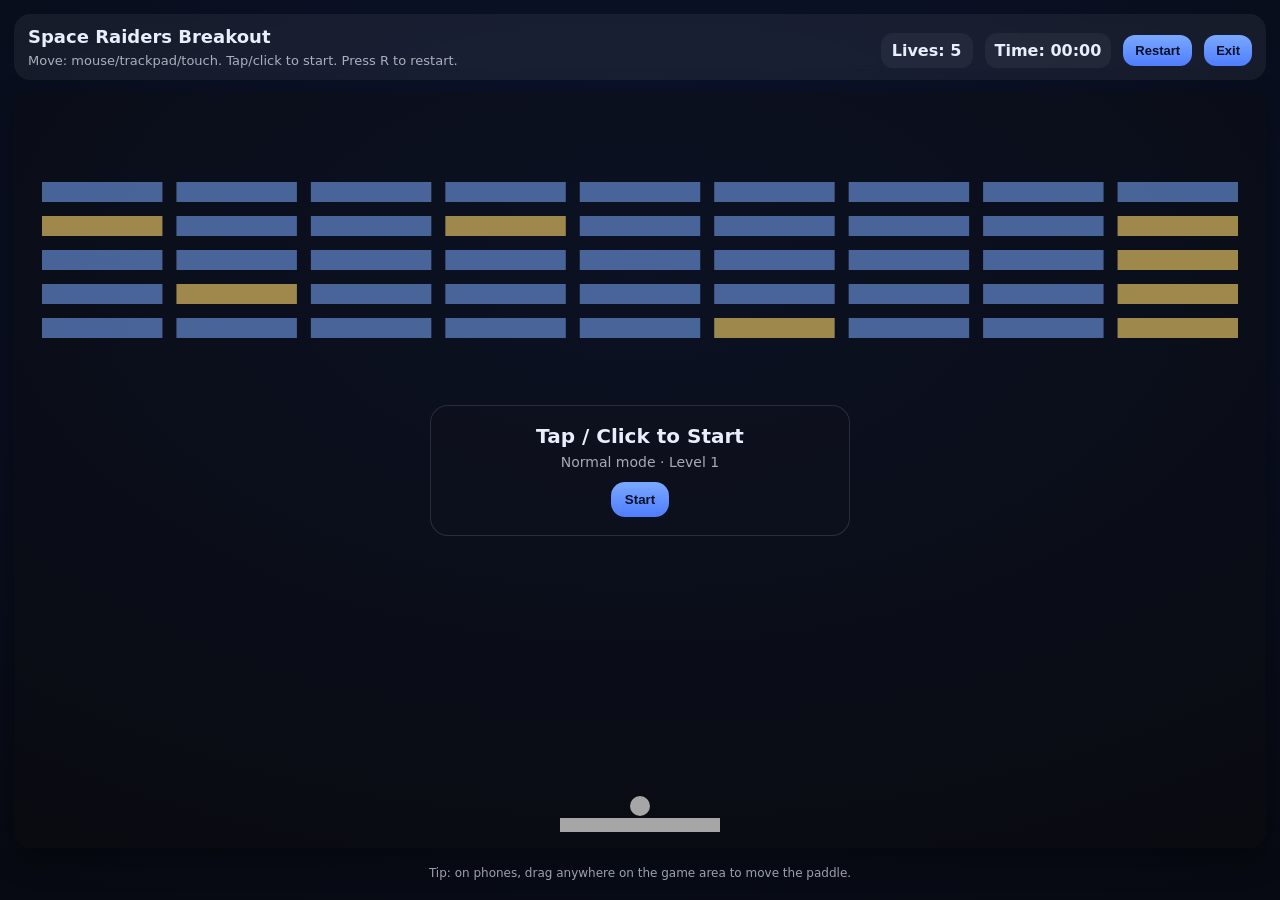
==== lose-it/games/game1/index.html @ 777462d2 "Add Game 1 HUD exit button to return to difficulty screen" ====
<!doctype html>
<html lang="en">
<head>
  <meta charset="utf-8" />
  <meta name="viewport" content="width=device-width, initial-scale=1" />
  <title>Space Raiders Breakout</title>
  <link rel="stylesheet" href="style.css" />
</head>
<body>
  <main class="wrap">
    <header class="hud">
      <div>
        <h1 class="title">Space Raiders Breakout</h1>
        <p class="hint">Move: mouse/trackpad/touch. Tap/click to start. Press R to restart.</p>
      </div>
      <div class="stats">
        <div class="stat">Lives: <span id="lives">5</span></div>
        <div class="stat">Time: <span id="timer">00:00</span></div>
        <button class="btn btn--small" id="restartBtn" type="button">Restart</button>
        <button class="btn btn--small btn--ghost" id="hudExitBtn" type="button">Exit</button>
      </div>
    </header>

    <section class="stage">
      <canvas id="game"></canvas>

      <div class="overlay" id="overlay">
        <div class="card">
          <div class="cardTitle" id="overlayTitle">Tap / Click to Start</div>
          <div class="cardSub" id="overlaySubtitle">Destroy all boxes to win.</div>
          <div class="cardFeatures" id="overlayFeatures"></div>
          <div class="cardActions">
            <button class="btn" id="startBtn">Start</button>
            <button class="btn btn--ghost is-hidden" id="exitBtn" type="button">Exit</button>
          </div>
        </div>
      </div>
    </section>

    <footer class="footer">
      Tip: on phones, drag anywhere on the game area to move the paddle.
    </footer>
  </main>

  <script src="game.js"></script>
</body>
</html>
---- lose-it/games/game1/style.css ----
:root {
  --bg: #070a12;
  --panel: rgba(255, 255, 255, 0.06);
  --text: #e9eefc;
  --muted: rgba(233, 238, 252, 0.7);
  --accent: #7aa8ff;
}

* { box-sizing: border-box; }
html, body { height: 100%; }

body {
  margin: 0;
  font-family: system-ui, -apple-system, Segoe UI, Roboto, Arial, sans-serif;
  background: radial-gradient(1200px 700px at 50% 30%, #0c1430, var(--bg));
  color: var(--text);
  overflow: hidden;
}

.wrap {
  height: 100%;
  display: grid;
  grid-template-rows: auto 1fr auto;
  gap: 12px;
  padding: 14px;
}

.hud {
  display: flex;
  justify-content: space-between;
  align-items: flex-end;
  gap: 12px;
  padding: 12px 14px;
  background: var(--panel);
  border-radius: 16px;
  backdrop-filter: blur(8px);
}

.title { margin: 0; font-size: 18px; }
.hint { margin: 6px 0 0; color: var(--muted); font-size: 13px; }

.stats { display: flex; gap: 12px; align-items: center; }
.stat {
  padding: 8px 10px;
  border-radius: 12px;
  background: rgba(255, 255, 255, 0.05);
  min-width: 92px;
  text-align: center;
  font-weight: 700;
}

.stage {
  position: relative;
  border-radius: 18px;
  background: rgba(255, 255, 255, 0.03);
  overflow: hidden;
  box-shadow: 0 10px 30px rgba(0,0,0,0.35);
}

#game {
  display: block;
  width: 100%;
  height: 100%;
  touch-action: none; /* important for touch dragging */
}

.overlay {
  position: absolute;
  inset: 0;
  display: grid;
  place-items: center;
  background: rgba(0, 0, 0, 0.35);
}

.overlay.is-hidden { display: none; }

.card {
  width: min(420px, 92%);
  padding: 18px;
  border-radius: 18px;
  background: rgba(15, 18, 30, 0.85);
  border: 1px solid rgba(255,255,255,0.12);
  text-align: center;
}

.cardTitle { font-size: 20px; font-weight: 800; margin-bottom: 6px; }
.cardSub { color: var(--muted); font-size: 14px; margin-bottom: 12px; }

.cardFeatures {
  display: none;
  margin: 8px 0 14px;
  gap: 10px;
}

.cardFeatures.is-visible {
  display: grid;
}

.featureItem {
  display: flex;
  align-items: center;
  gap: 10px;
  padding: 8px 10px;
  border-radius: 12px;
  background: rgba(255, 255, 255, 0.06);
  text-align: left;
}

.featureIcon {
  position: relative;
  width: 44px;
  height: 44px;
  text-align: center;
  font-size: 24px;
}

.featureIcon--gravityWell::before,
.featureIcon--gravityWell::after,
.featureIcon--redBrick::before,
.featureIcon--respawnBox::before,
.featureIcon--blackHole::before,
.featureIcon--blackHole::after {
  content: "";
  position: absolute;
}

.featureIcon--gravityWell {
  border-radius: 50%;
  background: rgba(255, 236, 130, 0.95);
  box-shadow: 0 0 0 0 rgba(255, 236, 130, 0.65);
  animation: gravityPulse 1.3s ease-out infinite;
}

.featureIcon--gravityWell::before {
  inset: 9px;
  border-radius: 50%;
  background: rgba(255, 250, 210, 0.95);
}

.featureIcon--redBrick {
  width: 44px;
  height: 24px;
  margin: 10px 0;
  border-radius: 3px;
  background: linear-gradient(180deg, rgba(255, 105, 96, 0.98), rgba(225, 70, 64, 0.98));
  box-shadow: inset 0 0 0 1px rgba(255, 190, 180, 0.4), inset 0 -2px 0 rgba(120, 20, 20, 0.35);
}

.featureIcon--redBrick::before {
  inset: 0;
  background:
    linear-gradient(90deg, transparent 0 32%, rgba(120, 20, 20, 0.35) 32% 36%, transparent 36% 64%, rgba(120, 20, 20, 0.35) 64% 68%, transparent 68% 100%),
    linear-gradient(180deg, transparent 0 46%, rgba(120, 20, 20, 0.35) 46% 54%, transparent 54% 100%);
}

.featureIcon--blackHole {
  border-radius: 50%;
  background: rgba(0, 0, 0, 0.96);
  border: 2px solid rgba(255, 255, 255, 0.24);
}

.featureIcon--blackHole::before {
  content: "☠";
  inset: 0;
  color: rgba(255, 255, 255, 0.92);
  font-size: 21px;
  font-weight: 700;
  line-height: 40px;
  text-align: center;
}

.featureIcon--respawnBox {
  border-radius: 6px;
  background: linear-gradient(180deg, rgba(100, 182, 255, 0.98), rgba(45, 123, 232, 0.98));
  box-shadow: inset 0 0 0 1px rgba(210, 236, 255, 0.6), 0 0 10px rgba(110, 180, 255, 0.5);
}

.featureIcon--respawnBox::before {
  inset: 0;
  content: "+";
  color: rgba(240, 248, 255, 0.95);
  font-size: 26px;
  font-weight: 700;
  line-height: 42px;
  text-align: center;
}

@keyframes gravityPulse {
  0% {
    transform: scale(0.8);
    box-shadow: 0 0 0 0 rgba(255, 236, 130, 0.55);
  }
  65% {
    transform: scale(1);
    box-shadow: 0 0 0 14px rgba(255, 236, 130, 0);
  }
  100% {
    transform: scale(1);
    box-shadow: 0 0 0 0 rgba(255, 236, 130, 0);
  }
}

.featureText {
  color: var(--text);
  font-size: 13px;
  line-height: 1.25;
}


.cardActions {
  display: flex;
  justify-content: center;
  gap: 10px;
}

.btn--ghost {
  background: rgba(255, 255, 255, 0.12);
  color: var(--text);
  border: 1px solid rgba(255,255,255,0.2);
}

.btn.is-hidden {
  display: none;
}

.btn {
  border: none;
  cursor: pointer;
  padding: 10px 14px;
  border-radius: 14px;
  font-weight: 800;
  background: linear-gradient(180deg, var(--accent), #4f7dff);
  color: #041027;
}

.footer {
  color: var(--muted);
  font-size: 12px;
  text-align: center;
  padding: 6px;
}

.btn--small {
  padding: 8px 12px;
  border-radius: 12px;
  font-size: 13px;
}
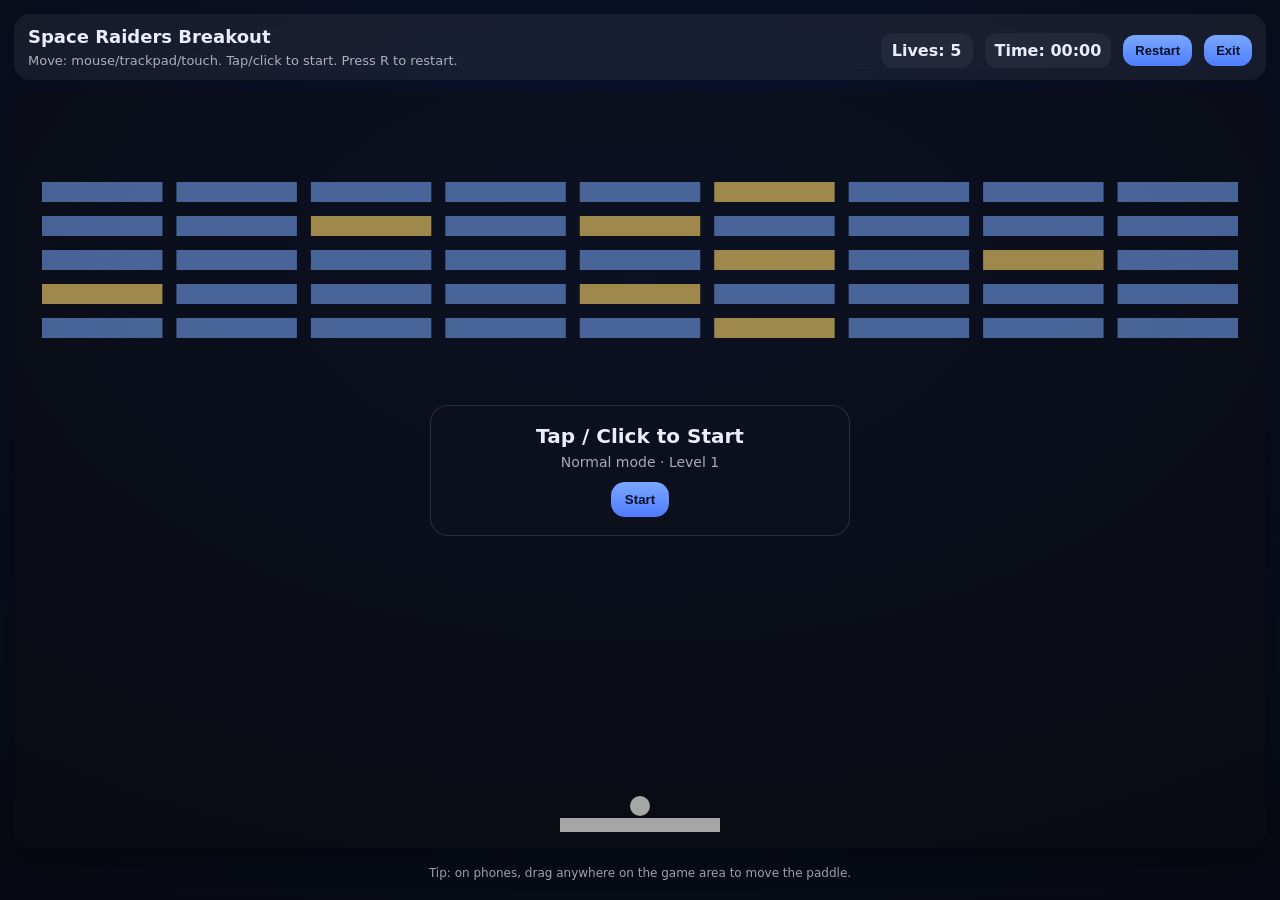
==== commit 71000a22: "Add failometer and loss streak tracking for game 1" ====
--- a/lose-it/games/game1/index.html
+++ b/lose-it/games/game1/index.html
@@ -1,47 +1,48 @@
-<!doctype html>
-<html lang="en">
-<head>
-  <meta charset="utf-8" />
-  <meta name="viewport" content="width=device-width, initial-scale=1" />
-  <title>Space Raiders Breakout</title>
-  <link rel="stylesheet" href="style.css" />
-</head>
-<body>
-  <main class="wrap">
-    <header class="hud">
-      <div>
-        <h1 class="title">Space Raiders Breakout</h1>
-        <p class="hint">Move: mouse/trackpad/touch. Tap/click to start. Press R to restart.</p>
-      </div>
+<!doctype html>
+<html lang="en">
+<head>
+  <meta charset="utf-8" />
+  <meta name="viewport" content="width=device-width, initial-scale=1" />
+  <title>Space Raiders Breakout</title>
+  <link rel="stylesheet" href="style.css" />
+</head>
+<body>
+  <main class="wrap">
+    <header class="hud">
+      <div>
+        <h1 class="title">Space Raiders Breakout</h1>
+        <p class="hint">Move: mouse/trackpad/touch. Tap/click to start. Press R to restart.</p>
+      </div>
       <div class="stats">
         <div class="stat">Lives: <span id="lives">5</span></div>
         <div class="stat">Time: <span id="timer">00:00</span></div>
         <button class="btn btn--small" id="restartBtn" type="button">Restart</button>
         <button class="btn btn--small btn--ghost" id="hudExitBtn" type="button">Exit</button>
       </div>
-    </header>
-
-    <section class="stage">
-      <canvas id="game"></canvas>
-
-      <div class="overlay" id="overlay">
-        <div class="card">
-          <div class="cardTitle" id="overlayTitle">Tap / Click to Start</div>
-          <div class="cardSub" id="overlaySubtitle">Destroy all boxes to win.</div>
-          <div class="cardFeatures" id="overlayFeatures"></div>
-          <div class="cardActions">
-            <button class="btn" id="startBtn">Start</button>
-            <button class="btn btn--ghost is-hidden" id="exitBtn" type="button">Exit</button>
-          </div>
-        </div>
-      </div>
-    </section>
-
-    <footer class="footer">
-      Tip: on phones, drag anywhere on the game area to move the paddle.
-    </footer>
-  </main>
-
-  <script src="game.js"></script>
-</body>
-</html>
+    </header>
+
+    <section class="stage">
+      <canvas id="game"></canvas>
+
+      <div class="overlay" id="overlay">
+        <div class="card">
+          <div class="cardTitle" id="overlayTitle">Tap / Click to Start</div>
+          <div class="cardSub" id="overlaySubtitle">Destroy all boxes to win.</div>
+          <div class="overlayStats" id="overlayStats"></div>
+          <div class="cardFeatures" id="overlayFeatures"></div>
+          <div class="cardActions">
+            <button class="btn" id="startBtn">Start</button>
+            <button class="btn btn--ghost is-hidden" id="exitBtn" type="button">Exit</button>
+          </div>
+        </div>
+      </div>
+    </section>
+
+    <footer class="footer">
+      Tip: on phones, drag anywhere on the game area to move the paddle.
+    </footer>
+  </main>
+
+  <script src="game.js"></script>
+</body>
+</html>
--- a/lose-it/games/game1/style.css
+++ b/lose-it/games/game1/style.css
@@ -1,247 +1,261 @@
-:root {
-  --bg: #070a12;
-  --panel: rgba(255, 255, 255, 0.06);
-  --text: #e9eefc;
-  --muted: rgba(233, 238, 252, 0.7);
-  --accent: #7aa8ff;
-}
-
-* { box-sizing: border-box; }
-html, body { height: 100%; }
-
-body {
-  margin: 0;
-  font-family: system-ui, -apple-system, Segoe UI, Roboto, Arial, sans-serif;
-  background: radial-gradient(1200px 700px at 50% 30%, #0c1430, var(--bg));
-  color: var(--text);
-  overflow: hidden;
-}
-
-.wrap {
-  height: 100%;
-  display: grid;
-  grid-template-rows: auto 1fr auto;
-  gap: 12px;
-  padding: 14px;
-}
-
-.hud {
-  display: flex;
-  justify-content: space-between;
-  align-items: flex-end;
-  gap: 12px;
-  padding: 12px 14px;
-  background: var(--panel);
-  border-radius: 16px;
-  backdrop-filter: blur(8px);
-}
-
-.title { margin: 0; font-size: 18px; }
-.hint { margin: 6px 0 0; color: var(--muted); font-size: 13px; }
-
-.stats { display: flex; gap: 12px; align-items: center; }
-.stat {
-  padding: 8px 10px;
-  border-radius: 12px;
-  background: rgba(255, 255, 255, 0.05);
-  min-width: 92px;
-  text-align: center;
-  font-weight: 700;
-}
-
-.stage {
-  position: relative;
-  border-radius: 18px;
-  background: rgba(255, 255, 255, 0.03);
-  overflow: hidden;
-  box-shadow: 0 10px 30px rgba(0,0,0,0.35);
-}
-
-#game {
-  display: block;
-  width: 100%;
-  height: 100%;
-  touch-action: none; /* important for touch dragging */
-}
-
-.overlay {
-  position: absolute;
-  inset: 0;
-  display: grid;
-  place-items: center;
-  background: rgba(0, 0, 0, 0.35);
-}
-
-.overlay.is-hidden { display: none; }
-
-.card {
-  width: min(420px, 92%);
-  padding: 18px;
-  border-radius: 18px;
-  background: rgba(15, 18, 30, 0.85);
-  border: 1px solid rgba(255,255,255,0.12);
-  text-align: center;
-}
-
-.cardTitle { font-size: 20px; font-weight: 800; margin-bottom: 6px; }
-.cardSub { color: var(--muted); font-size: 14px; margin-bottom: 12px; }
-
-.cardFeatures {
-  display: none;
-  margin: 8px 0 14px;
-  gap: 10px;
-}
-
-.cardFeatures.is-visible {
-  display: grid;
-}
-
-.featureItem {
-  display: flex;
-  align-items: center;
-  gap: 10px;
-  padding: 8px 10px;
-  border-radius: 12px;
-  background: rgba(255, 255, 255, 0.06);
-  text-align: left;
-}
-
-.featureIcon {
-  position: relative;
-  width: 44px;
-  height: 44px;
-  text-align: center;
-  font-size: 24px;
-}
-
-.featureIcon--gravityWell::before,
-.featureIcon--gravityWell::after,
-.featureIcon--redBrick::before,
-.featureIcon--respawnBox::before,
-.featureIcon--blackHole::before,
-.featureIcon--blackHole::after {
-  content: "";
-  position: absolute;
-}
-
-.featureIcon--gravityWell {
-  border-radius: 50%;
-  background: rgba(255, 236, 130, 0.95);
-  box-shadow: 0 0 0 0 rgba(255, 236, 130, 0.65);
-  animation: gravityPulse 1.3s ease-out infinite;
-}
-
-.featureIcon--gravityWell::before {
-  inset: 9px;
-  border-radius: 50%;
-  background: rgba(255, 250, 210, 0.95);
-}
-
-.featureIcon--redBrick {
-  width: 44px;
-  height: 24px;
-  margin: 10px 0;
-  border-radius: 3px;
-  background: linear-gradient(180deg, rgba(255, 105, 96, 0.98), rgba(225, 70, 64, 0.98));
-  box-shadow: inset 0 0 0 1px rgba(255, 190, 180, 0.4), inset 0 -2px 0 rgba(120, 20, 20, 0.35);
-}
-
-.featureIcon--redBrick::before {
-  inset: 0;
-  background:
-    linear-gradient(90deg, transparent 0 32%, rgba(120, 20, 20, 0.35) 32% 36%, transparent 36% 64%, rgba(120, 20, 20, 0.35) 64% 68%, transparent 68% 100%),
-    linear-gradient(180deg, transparent 0 46%, rgba(120, 20, 20, 0.35) 46% 54%, transparent 54% 100%);
-}
-
-.featureIcon--blackHole {
-  border-radius: 50%;
-  background: rgba(0, 0, 0, 0.96);
-  border: 2px solid rgba(255, 255, 255, 0.24);
-}
-
-.featureIcon--blackHole::before {
-  content: "☠";
-  inset: 0;
-  color: rgba(255, 255, 255, 0.92);
-  font-size: 21px;
-  font-weight: 700;
-  line-height: 40px;
-  text-align: center;
-}
-
-.featureIcon--respawnBox {
-  border-radius: 6px;
-  background: linear-gradient(180deg, rgba(100, 182, 255, 0.98), rgba(45, 123, 232, 0.98));
-  box-shadow: inset 0 0 0 1px rgba(210, 236, 255, 0.6), 0 0 10px rgba(110, 180, 255, 0.5);
-}
-
-.featureIcon--respawnBox::before {
-  inset: 0;
-  content: "+";
-  color: rgba(240, 248, 255, 0.95);
-  font-size: 26px;
-  font-weight: 700;
-  line-height: 42px;
-  text-align: center;
-}
-
-@keyframes gravityPulse {
-  0% {
-    transform: scale(0.8);
-    box-shadow: 0 0 0 0 rgba(255, 236, 130, 0.55);
-  }
-  65% {
-    transform: scale(1);
-    box-shadow: 0 0 0 14px rgba(255, 236, 130, 0);
-  }
-  100% {
-    transform: scale(1);
-    box-shadow: 0 0 0 0 rgba(255, 236, 130, 0);
-  }
-}
-
-.featureText {
-  color: var(--text);
-  font-size: 13px;
-  line-height: 1.25;
-}
-
-
-.cardActions {
-  display: flex;
-  justify-content: center;
-  gap: 10px;
-}
-
-.btn--ghost {
-  background: rgba(255, 255, 255, 0.12);
-  color: var(--text);
-  border: 1px solid rgba(255,255,255,0.2);
-}
-
-.btn.is-hidden {
-  display: none;
-}
-
-.btn {
-  border: none;
-  cursor: pointer;
-  padding: 10px 14px;
-  border-radius: 14px;
-  font-weight: 800;
-  background: linear-gradient(180deg, var(--accent), #4f7dff);
-  color: #041027;
-}
-
-.footer {
-  color: var(--muted);
-  font-size: 12px;
-  text-align: center;
-  padding: 6px;
-}
-
-.btn--small {
-  padding: 8px 12px;
-  border-radius: 12px;
-  font-size: 13px;
-}
+:root {
+  --bg: #070a12;
+  --panel: rgba(255, 255, 255, 0.06);
+  --text: #e9eefc;
+  --muted: rgba(233, 238, 252, 0.7);
+  --accent: #7aa8ff;
+}
+
+* { box-sizing: border-box; }
+html, body { height: 100%; }
+
+body {
+  margin: 0;
+  font-family: system-ui, -apple-system, Segoe UI, Roboto, Arial, sans-serif;
+  background: radial-gradient(1200px 700px at 50% 30%, #0c1430, var(--bg));
+  color: var(--text);
+  overflow: hidden;
+}
+
+.wrap {
+  height: 100%;
+  display: grid;
+  grid-template-rows: auto 1fr auto;
+  gap: 12px;
+  padding: 14px;
+}
+
+.hud {
+  display: flex;
+  justify-content: space-between;
+  align-items: flex-end;
+  gap: 12px;
+  padding: 12px 14px;
+  background: var(--panel);
+  border-radius: 16px;
+  backdrop-filter: blur(8px);
+}
+
+.title { margin: 0; font-size: 18px; }
+.hint { margin: 6px 0 0; color: var(--muted); font-size: 13px; }
+
+.stats { display: flex; gap: 12px; align-items: center; }
+.stat {
+  padding: 8px 10px;
+  border-radius: 12px;
+  background: rgba(255, 255, 255, 0.05);
+  min-width: 92px;
+  text-align: center;
+  font-weight: 700;
+}
+
+.stage {
+  position: relative;
+  border-radius: 18px;
+  background: rgba(255, 255, 255, 0.03);
+  overflow: hidden;
+  box-shadow: 0 10px 30px rgba(0,0,0,0.35);
+}
+
+#game {
+  display: block;
+  width: 100%;
+  height: 100%;
+  touch-action: none; /* important for touch dragging */
+}
+
+.overlay {
+  position: absolute;
+  inset: 0;
+  display: grid;
+  place-items: center;
+  background: rgba(0, 0, 0, 0.35);
+}
+
+.overlay.is-hidden { display: none; }
+
+.card {
+  width: min(420px, 92%);
+  padding: 18px;
+  border-radius: 18px;
+  background: rgba(15, 18, 30, 0.85);
+  border: 1px solid rgba(255,255,255,0.12);
+  text-align: center;
+}
+
+.cardTitle { font-size: 20px; font-weight: 800; margin-bottom: 6px; }
+.cardSub { color: var(--muted); font-size: 14px; margin-bottom: 12px; }
+
+.overlayStats {
+  display: none;
+  margin: 0 0 12px;
+  padding: 8px 10px;
+  border-radius: 10px;
+  background: rgba(255, 255, 255, 0.06);
+  font-size: 13px;
+  color: var(--text);
+}
+
+.overlayStats.is-visible {
+  display: block;
+}
+
+.cardFeatures {
+  display: none;
+  margin: 8px 0 14px;
+  gap: 10px;
+}
+
+.cardFeatures.is-visible {
+  display: grid;
+}
+
+.featureItem {
+  display: flex;
+  align-items: center;
+  gap: 10px;
+  padding: 8px 10px;
+  border-radius: 12px;
+  background: rgba(255, 255, 255, 0.06);
+  text-align: left;
+}
+
+.featureIcon {
+  position: relative;
+  width: 44px;
+  height: 44px;
+  text-align: center;
+  font-size: 24px;
+}
+
+.featureIcon--gravityWell::before,
+.featureIcon--gravityWell::after,
+.featureIcon--redBrick::before,
+.featureIcon--respawnBox::before,
+.featureIcon--blackHole::before,
+.featureIcon--blackHole::after {
+  content: "";
+  position: absolute;
+}
+
+.featureIcon--gravityWell {
+  border-radius: 50%;
+  background: rgba(255, 236, 130, 0.95);
+  box-shadow: 0 0 0 0 rgba(255, 236, 130, 0.65);
+  animation: gravityPulse 1.3s ease-out infinite;
+}
+
+.featureIcon--gravityWell::before {
+  inset: 9px;
+  border-radius: 50%;
+  background: rgba(255, 250, 210, 0.95);
+}
+
+.featureIcon--redBrick {
+  width: 44px;
+  height: 24px;
+  margin: 10px 0;
+  border-radius: 3px;
+  background: linear-gradient(180deg, rgba(255, 105, 96, 0.98), rgba(225, 70, 64, 0.98));
+  box-shadow: inset 0 0 0 1px rgba(255, 190, 180, 0.4), inset 0 -2px 0 rgba(120, 20, 20, 0.35);
+}
+
+.featureIcon--redBrick::before {
+  inset: 0;
+  background:
+    linear-gradient(90deg, transparent 0 32%, rgba(120, 20, 20, 0.35) 32% 36%, transparent 36% 64%, rgba(120, 20, 20, 0.35) 64% 68%, transparent 68% 100%),
+    linear-gradient(180deg, transparent 0 46%, rgba(120, 20, 20, 0.35) 46% 54%, transparent 54% 100%);
+}
+
+.featureIcon--blackHole {
+  border-radius: 50%;
+  background: rgba(0, 0, 0, 0.96);
+  border: 2px solid rgba(255, 255, 255, 0.24);
+}
+
+.featureIcon--blackHole::before {
+  content: "☠";
+  inset: 0;
+  color: rgba(255, 255, 255, 0.92);
+  font-size: 21px;
+  font-weight: 700;
+  line-height: 40px;
+  text-align: center;
+}
+
+.featureIcon--respawnBox {
+  border-radius: 6px;
+  background: linear-gradient(180deg, rgba(100, 182, 255, 0.98), rgba(45, 123, 232, 0.98));
+  box-shadow: inset 0 0 0 1px rgba(210, 236, 255, 0.6), 0 0 10px rgba(110, 180, 255, 0.5);
+}
+
+.featureIcon--respawnBox::before {
+  inset: 0;
+  content: "+";
+  color: rgba(240, 248, 255, 0.95);
+  font-size: 26px;
+  font-weight: 700;
+  line-height: 42px;
+  text-align: center;
+}
+
+@keyframes gravityPulse {
+  0% {
+    transform: scale(0.8);
+    box-shadow: 0 0 0 0 rgba(255, 236, 130, 0.55);
+  }
+  65% {
+    transform: scale(1);
+    box-shadow: 0 0 0 14px rgba(255, 236, 130, 0);
+  }
+  100% {
+    transform: scale(1);
+    box-shadow: 0 0 0 0 rgba(255, 236, 130, 0);
+  }
+}
+
+.featureText {
+  color: var(--text);
+  font-size: 13px;
+  line-height: 1.25;
+}
+
+
+.cardActions {
+  display: flex;
+  justify-content: center;
+  gap: 10px;
+}
+
+.btn--ghost {
+  background: rgba(255, 255, 255, 0.12);
+  color: var(--text);
+  border: 1px solid rgba(255,255,255,0.2);
+}
+
+.btn.is-hidden {
+  display: none;
+}
+
+.btn {
+  border: none;
+  cursor: pointer;
+  padding: 10px 14px;
+  border-radius: 14px;
+  font-weight: 800;
+  background: linear-gradient(180deg, var(--accent), #4f7dff);
+  color: #041027;
+}
+
+.footer {
+  color: var(--muted);
+  font-size: 12px;
+  text-align: center;
+  padding: 6px;
+}
+
+.btn--small {
+  padding: 8px 12px;
+  border-radius: 12px;
+  font-size: 13px;
+}
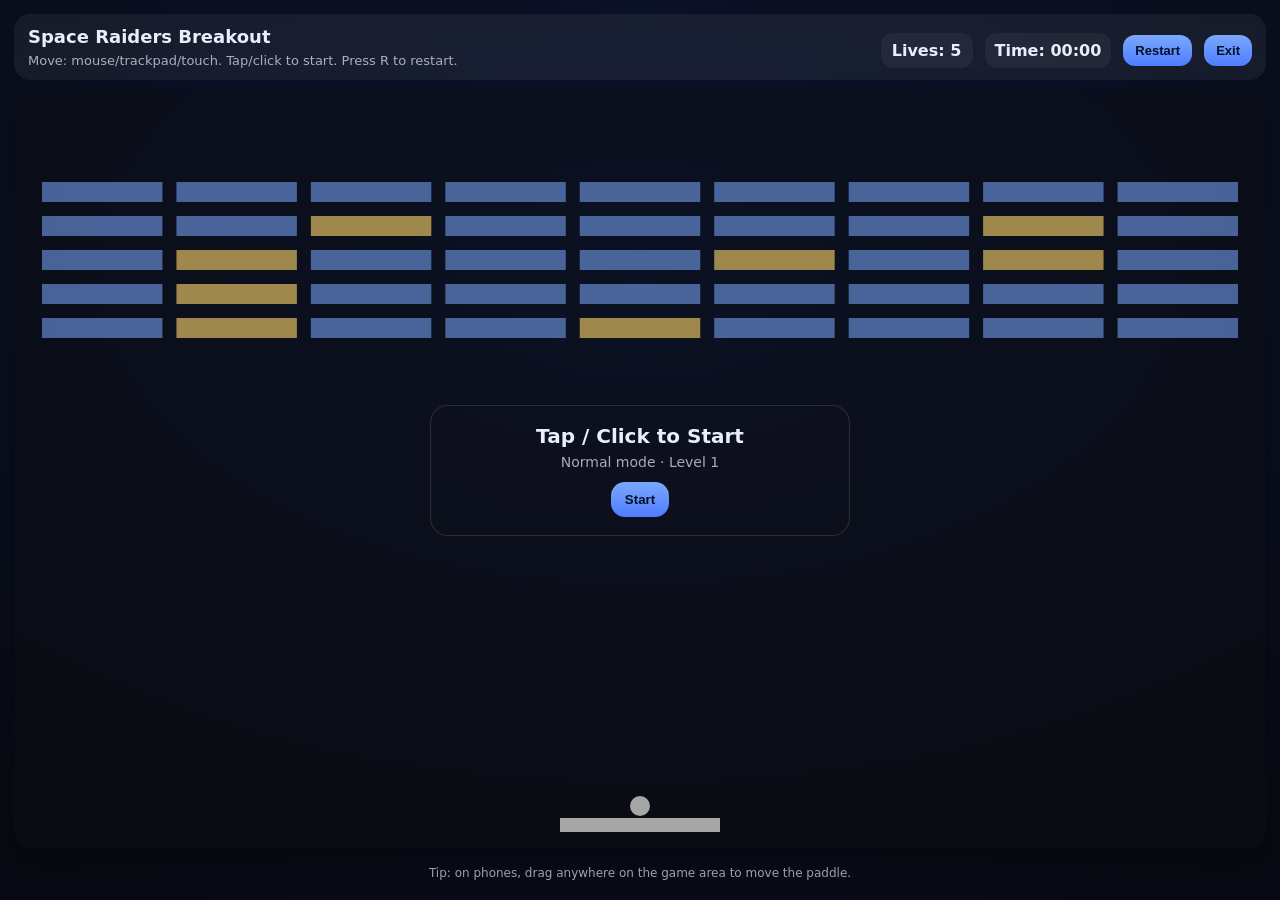
==== commit ff6537cd: "Persist selected mode and add failometer graphic to Game 1 overlay" ====
--- a/lose-it/games/game1/index.html
+++ b/lose-it/games/game1/index.html
@@ -29,6 +29,25 @@
           <div class="cardTitle" id="overlayTitle">Tap / Click to Start</div>
           <div class="cardSub" id="overlaySubtitle">Destroy all boxes to win.</div>
           <div class="overlayStats" id="overlayStats"></div>
+          <div class="overlayMeter" id="overlayMeter" aria-hidden="true">
+            <div class="overlayMeter__label">FAILOMETER</div>
+            <div class="overlayMeter__wrap">
+              <svg class="overlayMeter__svg" viewBox="0 0 220 130" aria-hidden="true">
+                <path
+                  class="overlayMeter__bg"
+                  d="M 30 110 A 80 80 0 0 1 190 110"
+                  pathLength="100"
+                />
+                <path
+                  id="overlayMeterProgress"
+                  class="overlayMeter__progress"
+                  d="M 30 110 A 80 80 0 0 1 190 110"
+                  pathLength="100"
+                />
+              </svg>
+              <div class="overlayMeter__value"><span id="overlayMeterScore">0</span><small>/100</small></div>
+            </div>
+          </div>
           <div class="cardFeatures" id="overlayFeatures"></div>
           <div class="cardActions">
             <button class="btn" id="startBtn">Start</button>
--- a/lose-it/games/game1/style.css
+++ b/lose-it/games/game1/style.css
@@ -98,6 +98,76 @@
 
 .overlayStats.is-visible {
   display: block;
+}
+
+.overlayMeter {
+  display: none;
+  margin: 0 0 12px;
+  padding: 10px;
+  border-radius: 12px;
+  background: rgba(255, 92, 124, 0.1);
+  border: 1px solid rgba(255, 92, 124, 0.25);
+}
+
+.overlayMeter.is-visible {
+  display: block;
+}
+
+.overlayMeter__label {
+  font-size: 12px;
+  letter-spacing: 1px;
+  color: rgba(255, 170, 185, 0.92);
+  font-weight: 700;
+}
+
+.overlayMeter__wrap {
+  position: relative;
+  width: 100%;
+  max-width: 180px;
+  margin: 0 auto;
+}
+
+.overlayMeter__svg {
+  width: 100%;
+  height: auto;
+  display: block;
+}
+
+.overlayMeter__bg {
+  fill: none;
+  stroke: rgba(255, 255, 255, 0.16);
+  stroke-width: 16;
+  stroke-linecap: round;
+}
+
+.overlayMeter__progress {
+  fill: none;
+  stroke: #ff5c7c;
+  stroke-width: 16;
+  stroke-linecap: round;
+  stroke-dasharray: 100;
+  stroke-dashoffset: 100;
+  transition: stroke-dashoffset 0.35s ease;
+}
+
+.overlayMeter__value {
+  position: absolute;
+  left: 50%;
+  bottom: 8px;
+  transform: translateX(-50%);
+  text-align: center;
+  color: #ffe7ec;
+}
+
+.overlayMeter__value span {
+  font-size: 1.4rem;
+  font-weight: 900;
+}
+
+.overlayMeter__value small {
+  display: block;
+  font-size: 0.72rem;
+  color: rgba(255, 230, 236, 0.78);
 }
 
 .cardFeatures {
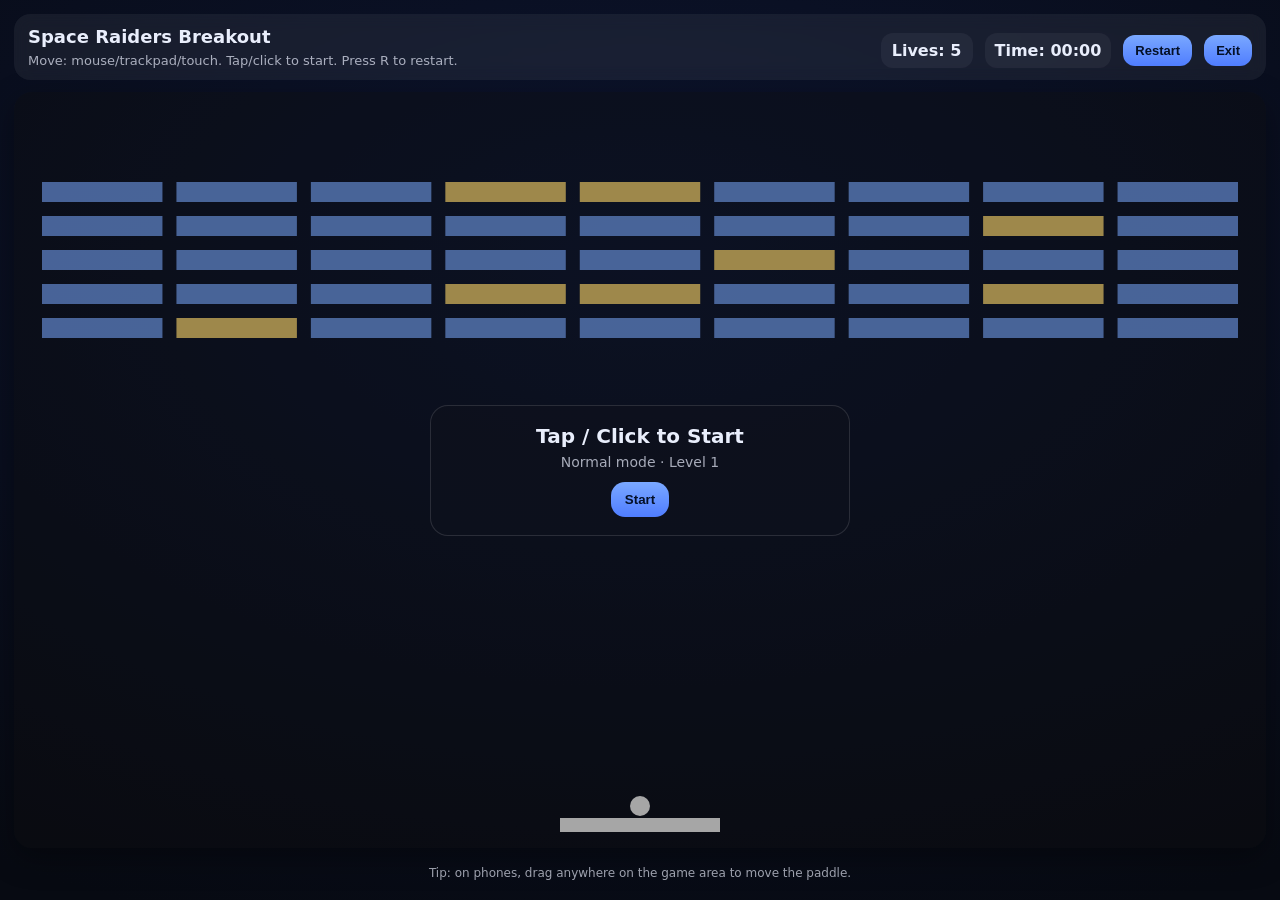
==== commit 61571f2d: "Animate meters and add win restore flow" ====
--- a/lose-it/games/game1/index.html
+++ b/lose-it/games/game1/index.html
@@ -45,12 +45,13 @@
                   pathLength="100"
                 />
               </svg>
-              <div class="overlayMeter__value"><span id="overlayMeterScore">0</span><small>/100</small></div>
+              <div class="overlayMeter__value"><span id="overlayMeterScore">0</span><small>/100</small><div class="overlayMeter__tier" id="overlayMeterTier">not a loser</div></div>
             </div>
           </div>
           <div class="cardFeatures" id="overlayFeatures"></div>
           <div class="cardActions">
             <button class="btn" id="startBtn">Start</button>
+            <button class="btn btn--ghost is-hidden" id="restoreBtn" type="button">Restore Previous</button>
             <button class="btn btn--ghost is-hidden" id="exitBtn" type="button">Exit</button>
           </div>
         </div>
--- a/lose-it/games/game1/style.css
+++ b/lose-it/games/game1/style.css
@@ -168,6 +168,15 @@
   display: block;
   font-size: 0.72rem;
   color: rgba(255, 230, 236, 0.78);
+}
+
+.overlayMeter__tier {
+  margin-top: 4px;
+  font-size: 0.65rem;
+  letter-spacing: 0.5px;
+  text-transform: uppercase;
+  color: rgba(255, 230, 236, 0.92);
+  max-width: 160px;
 }
 
 .cardFeatures {
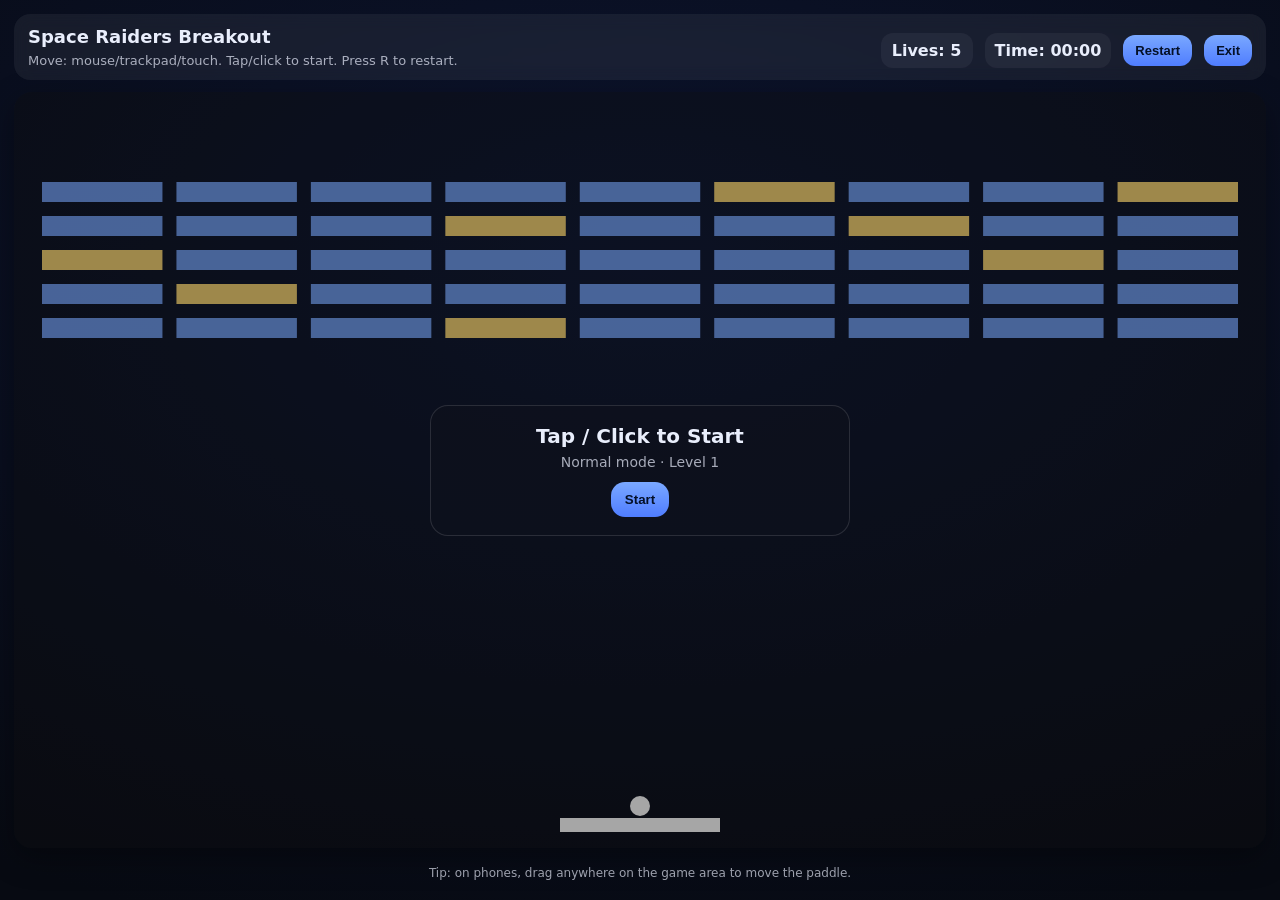
==== commit dd028302: "Delay failometer animations until meter is visible" ====
--- a/lose-it/games/game1/index.html
+++ b/lose-it/games/game1/index.html
@@ -28,8 +28,8 @@
         <div class="card">
           <div class="cardTitle" id="overlayTitle">Tap / Click to Start</div>
           <div class="cardSub" id="overlaySubtitle">Destroy all boxes to win.</div>
-          <div class="overlayStats" id="overlayStats"></div>
-          <div class="overlayMeter" id="overlayMeter" aria-hidden="true">
+          <div class="overlayMeterPanel" id="overlayMeterPanel">
+            <div class="overlayMeter" id="overlayMeter" aria-hidden="true">
             <div class="overlayMeter__label">FAILOMETER</div>
             <div class="overlayMeter__wrap">
               <svg class="overlayMeter__svg" viewBox="0 0 220 130" aria-hidden="true">
@@ -46,6 +46,11 @@
                 />
               </svg>
               <div class="overlayMeter__value"><span id="overlayMeterScore">0</span><small>/100</small><div class="overlayMeter__tier" id="overlayMeterTier">not a loser</div></div>
+            </div>
+            </div>
+            <div class="overlayStreakCard" id="overlayStreakCard">
+              <div class="overlayStreakCard__label">STREAK</div>
+              <div class="overlayStreakCard__value" id="overlayStreakValue">0</div>
             </div>
           </div>
           <div class="cardFeatures" id="overlayFeatures"></div>
--- a/lose-it/games/game1/style.css
+++ b/lose-it/games/game1/style.css
@@ -86,31 +86,23 @@
 .cardTitle { font-size: 20px; font-weight: 800; margin-bottom: 6px; }
 .cardSub { color: var(--muted); font-size: 14px; margin-bottom: 12px; }
 
-.overlayStats {
+.overlayMeterPanel {
   display: none;
   margin: 0 0 12px;
-  padding: 8px 10px;
-  border-radius: 10px;
-  background: rgba(255, 255, 255, 0.06);
-  font-size: 13px;
-  color: var(--text);
-}
-
-.overlayStats.is-visible {
-  display: block;
+  justify-content: center;
+  align-items: center;
+  gap: 10px;
+}
+
+.overlayMeterPanel.is-visible {
+  display: flex;
 }
 
 .overlayMeter {
-  display: none;
-  margin: 0 0 12px;
   padding: 10px;
   border-radius: 12px;
   background: rgba(255, 92, 124, 0.1);
   border: 1px solid rgba(255, 92, 124, 0.25);
-}
-
-.overlayMeter.is-visible {
-  display: block;
 }
 
 .overlayMeter__label {
@@ -177,6 +169,28 @@
   text-transform: uppercase;
   color: rgba(255, 230, 236, 0.92);
   max-width: 160px;
+}
+
+.overlayStreakCard {
+  min-width: 92px;
+  padding: 8px 10px;
+  border-radius: 12px;
+  background: rgba(255, 255, 255, 0.06);
+  border: 1px solid rgba(255, 255, 255, 0.14);
+}
+
+.overlayStreakCard__label {
+  font-size: 12px;
+  letter-spacing: 1px;
+  color: var(--muted);
+  font-weight: 700;
+}
+
+.overlayStreakCard__value {
+  margin-top: 4px;
+  font-size: 1.5rem;
+  font-weight: 900;
+  color: #ffe7ec;
 }
 
 .cardFeatures {
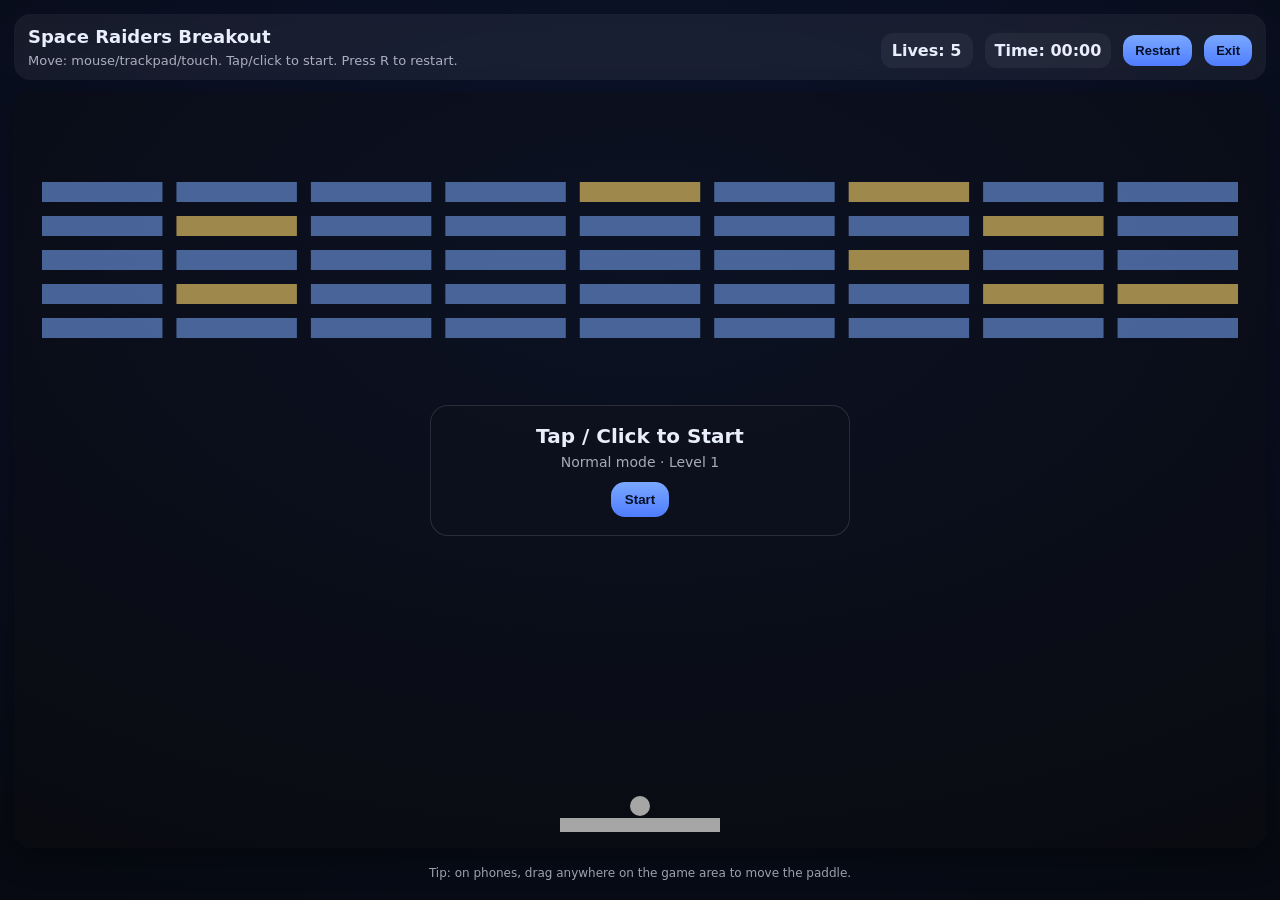
==== commit 0d67afff: "Fix lose failometer return animation and restore button placement" ====
--- a/lose-it/games/game1/index.html
+++ b/lose-it/games/game1/index.html
@@ -48,15 +48,17 @@
               <div class="overlayMeter__value"><span id="overlayMeterScore">0</span><small>/100</small><div class="overlayMeter__tier" id="overlayMeterTier">not a loser</div></div>
             </div>
             </div>
-            <div class="overlayStreakCard" id="overlayStreakCard">
-              <div class="overlayStreakCard__label">STREAK</div>
-              <div class="overlayStreakCard__value" id="overlayStreakValue">0</div>
+            <div class="overlayStreakStack">
+              <div class="overlayStreakCard" id="overlayStreakCard">
+                <div class="overlayStreakCard__label">STREAK</div>
+                <div class="overlayStreakCard__value" id="overlayStreakValue">0</div>
+              </div>
+              <button class="btn btn--ghost btn--small is-hidden" id="restoreBtn" type="button">Restore Previous</button>
             </div>
           </div>
           <div class="cardFeatures" id="overlayFeatures"></div>
           <div class="cardActions">
             <button class="btn" id="startBtn">Start</button>
-            <button class="btn btn--ghost is-hidden" id="restoreBtn" type="button">Restore Previous</button>
             <button class="btn btn--ghost is-hidden" id="exitBtn" type="button">Exit</button>
           </div>
         </div>
--- a/lose-it/games/game1/style.css
+++ b/lose-it/games/game1/style.css
@@ -169,6 +169,19 @@
   text-transform: uppercase;
   color: rgba(255, 230, 236, 0.92);
   max-width: 160px;
+}
+
+
+.overlayStreakStack {
+  display: grid;
+  gap: 8px;
+  justify-items: stretch;
+}
+
+.overlayStreakStack #restoreBtn {
+  width: 100%;
+  border-radius: 10px;
+  padding: 8px 10px;
 }
 
 .overlayStreakCard {
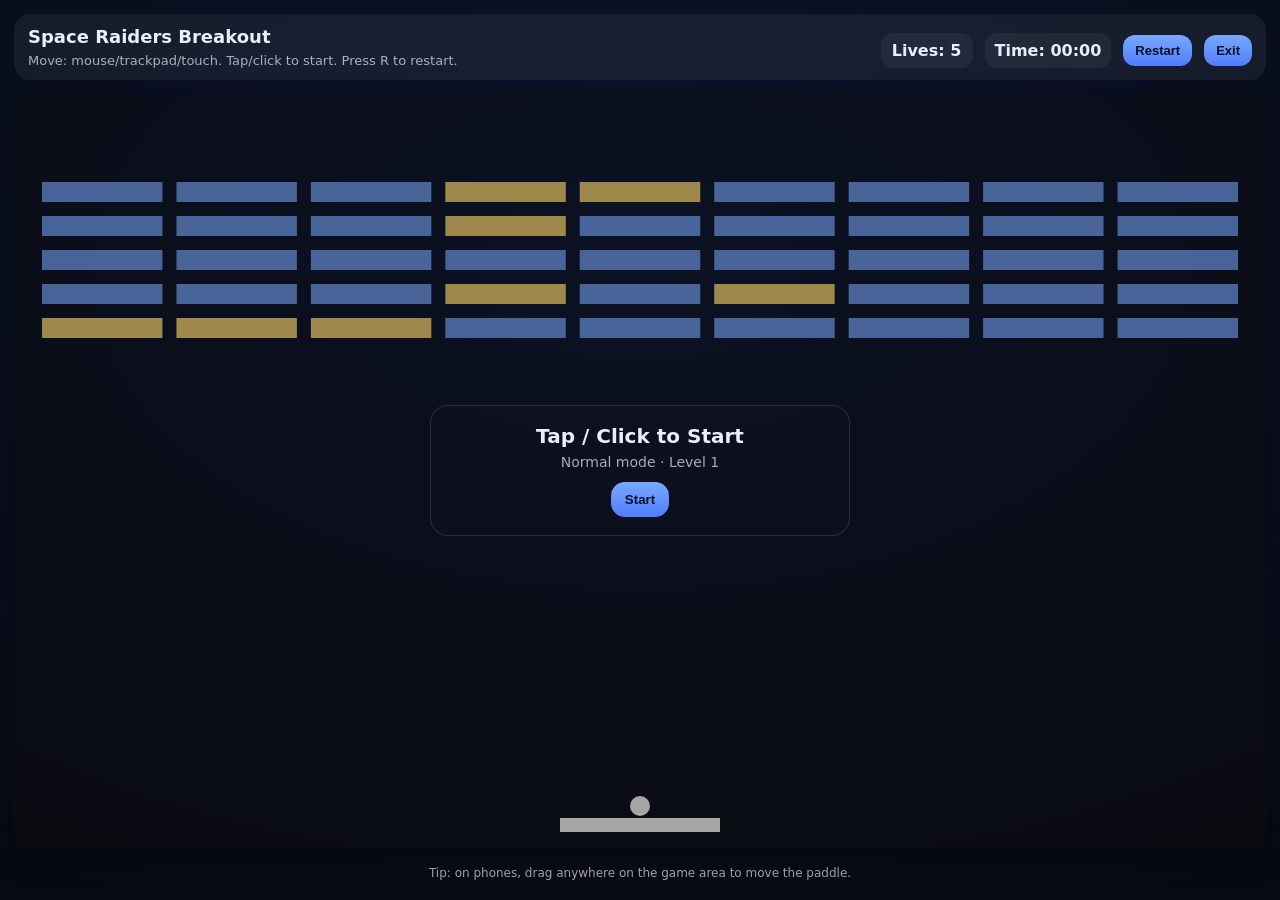
==== commit 5c8d5829: "Fix extreme exit flow and meter tier wrapping" ====
--- a/lose-it/games/game1/index.html
+++ b/lose-it/games/game1/index.html
@@ -45,7 +45,7 @@
                   pathLength="100"
                 />
               </svg>
-              <div class="overlayMeter__value"><span id="overlayMeterScore">0</span><small>/100</small><div class="overlayMeter__tier" id="overlayMeterTier">not a loser</div></div>
+              <div class="overlayMeter__value"><span id="overlayMeterScore">0</span><small>/100</small></div><div class="overlayMeter__tier" id="overlayMeterTier">not a loser</div>
             </div>
             </div>
             <div class="overlayStreakStack">
--- a/lose-it/games/game1/style.css
+++ b/lose-it/games/game1/style.css
@@ -117,6 +117,7 @@
   width: 100%;
   max-width: 180px;
   margin: 0 auto;
+  padding-bottom: 18px;
 }
 
 .overlayMeter__svg {
@@ -163,12 +164,18 @@
 }
 
 .overlayMeter__tier {
-  margin-top: 4px;
+  position: absolute;
+  top: calc(100% - 10px);
+  left: 50%;
+  transform: translateX(-50%);
   font-size: 0.65rem;
+  line-height: 1.2;
   letter-spacing: 0.5px;
   text-transform: uppercase;
   color: rgba(255, 230, 236, 0.92);
   max-width: 160px;
+  width: 160px;
+  text-align: center;
 }
 
 
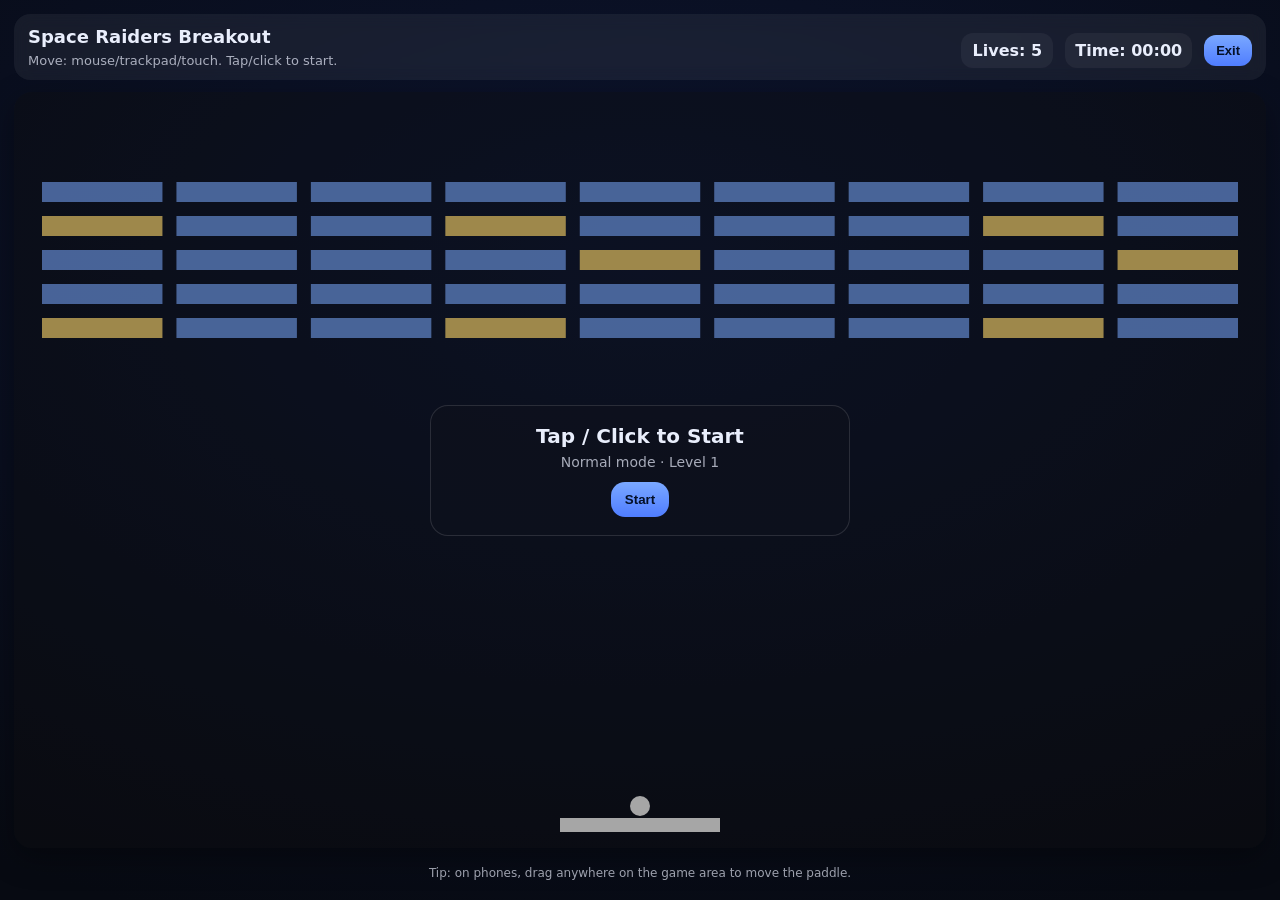
==== commit 94ab0f29: "Adjust game exit flow and marathon retry behavior" ====
--- a/lose-it/games/game1/index.html
+++ b/lose-it/games/game1/index.html
@@ -11,12 +11,11 @@
     <header class="hud">
       <div>
         <h1 class="title">Space Raiders Breakout</h1>
-        <p class="hint">Move: mouse/trackpad/touch. Tap/click to start. Press R to restart.</p>
+        <p class="hint">Move: mouse/trackpad/touch. Tap/click to start.</p>
       </div>
       <div class="stats">
         <div class="stat">Lives: <span id="lives">5</span></div>
         <div class="stat">Time: <span id="timer">00:00</span></div>
-        <button class="btn btn--small" id="restartBtn" type="button">Restart</button>
         <button class="btn btn--small btn--ghost" id="hudExitBtn" type="button">Exit</button>
       </div>
     </header>
--- a/lose-it/games/game1/style.css
+++ b/lose-it/games/game1/style.css
@@ -146,7 +146,7 @@
 .overlayMeter__value {
   position: absolute;
   left: 50%;
-  bottom: 8px;
+  bottom: 35px;
   transform: translateX(-50%);
   text-align: center;
   color: #ffe7ec;
@@ -165,7 +165,7 @@
 
 .overlayMeter__tier {
   position: absolute;
-  top: calc(100% - 10px);
+  bottom: 0px;
   left: 50%;
   transform: translateX(-50%);
   font-size: 0.65rem;
@@ -173,8 +173,8 @@
   letter-spacing: 0.5px;
   text-transform: uppercase;
   color: rgba(255, 230, 236, 0.92);
-  max-width: 160px;
-  width: 160px;
+  max-width: 120px;
+  width: 120px;
   text-align: center;
 }
 
